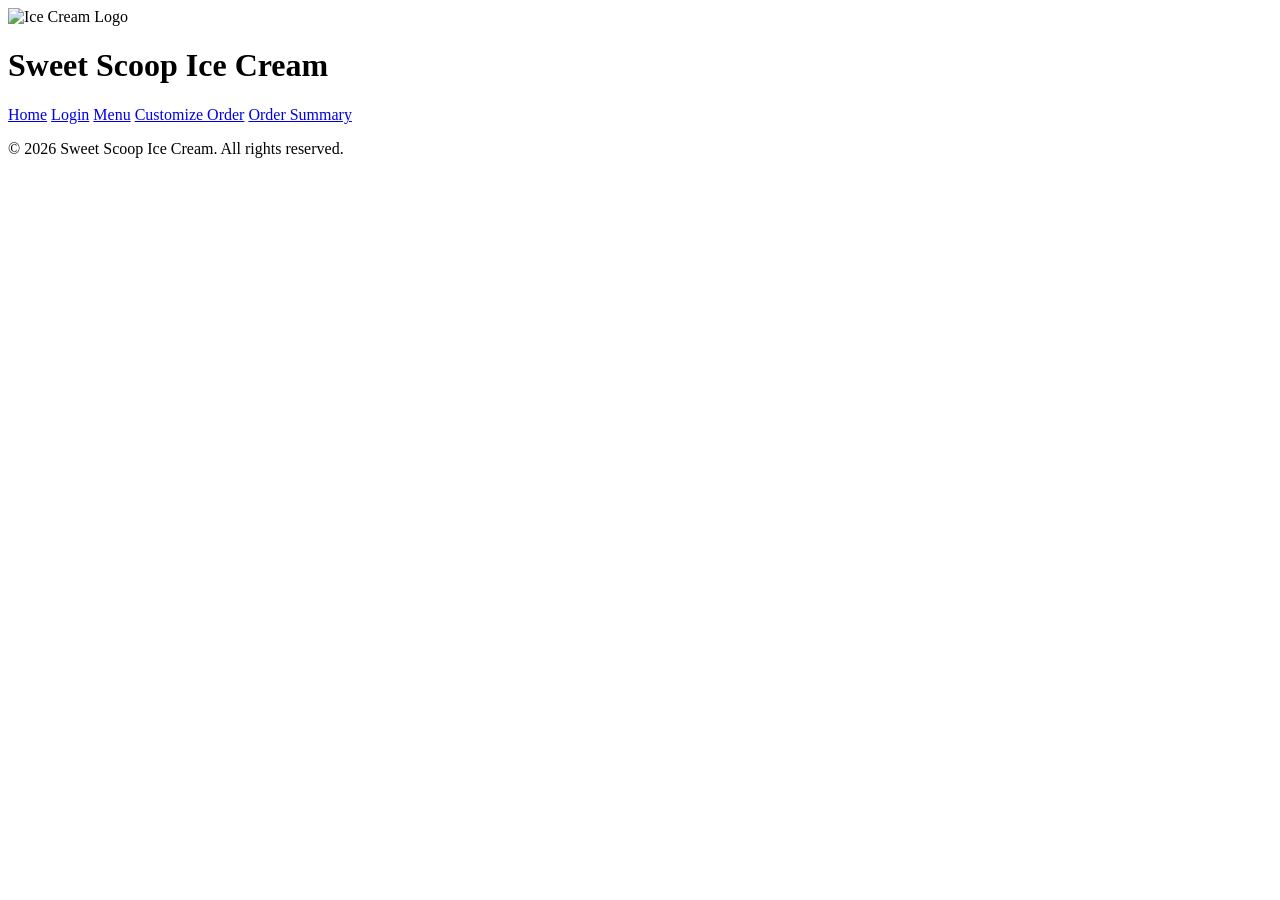
==== customize_order.html @ ccac729e "committing styles.css" ====
<!DOCTYPE html>
<html>

<head>
    <meta charset="UTF-8">
    <title>Sweet Scoop Ice Cream</title>
    <link rel = "stylesheet" href = "style.css">
</head>

<body>
    <header class = "header">
        <div class = "ice_cream_logo">
            <img src = "images/logo.png" alt = "Ice Cream Logo" width = "60">
            <h1>Sweet Scoop Ice Cream</h1>
        </div>
    </header>

<div class ="navbar">
    <a href = "index.html">Home</a>
    <a href = "login.html">Login</a>
    <a href = "menu_vew.html">Menu</a>
    <a href = "customize_order.html">Customize Order</a>
    <a href = "order_summary.html">Order Summary</a>
</div>


<main class="main-container">


<!--   WRITE CODE HERE-->



</main>
   



<footer class = "footer">
    <p>&copy; 2026 Sweet Scoop Ice Cream. All rights reserved.</p>
</footer>





</body>


</html>
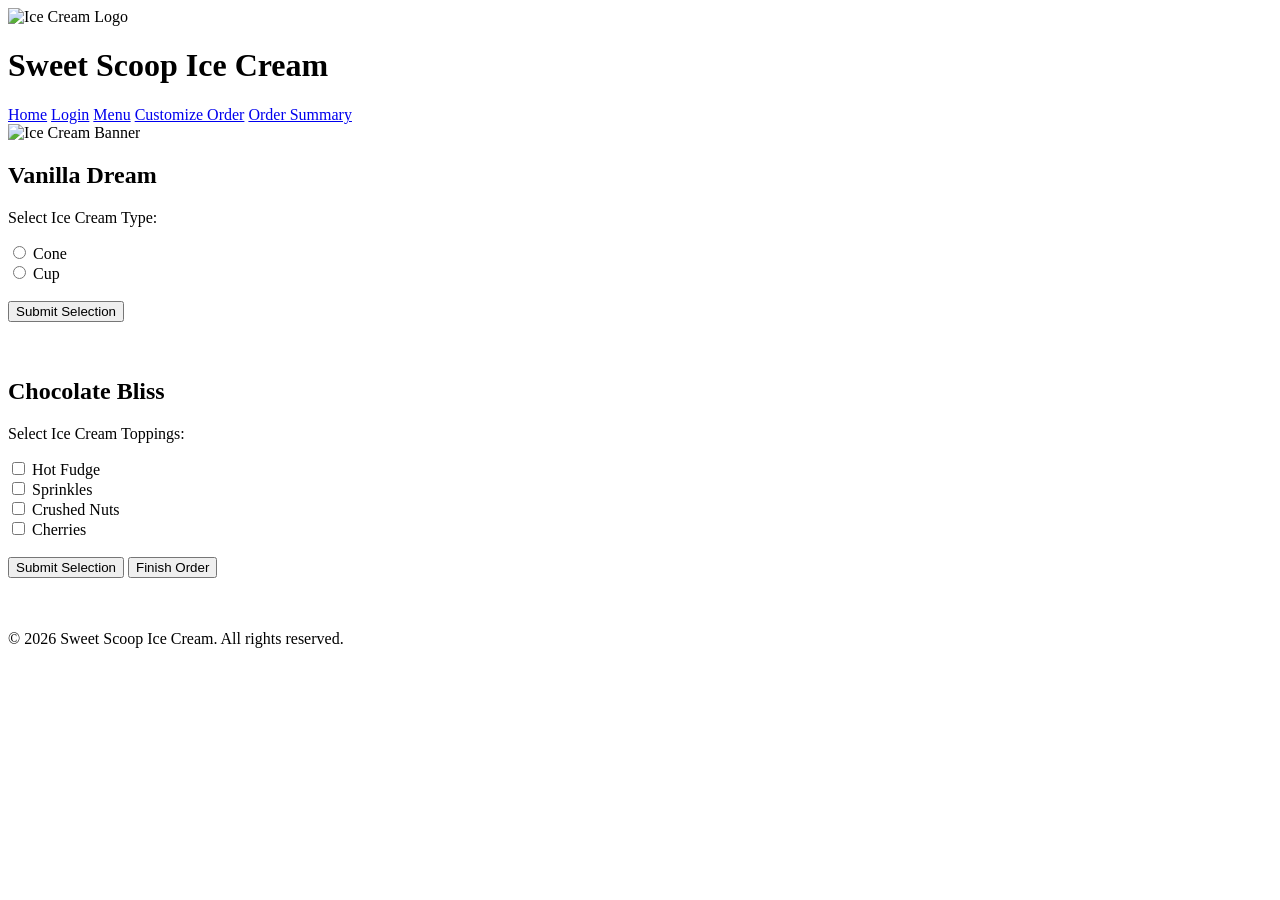
==== commit a4a94543: "updated login.html" ====
--- a/customize_order.html
+++ b/customize_order.html
@@ -25,9 +25,56 @@
 
 
 <main class="main-container">
+    <img src="images/banner.jpg" alt="Ice Cream Banner" class="banner-image">
+
+    <form>
+        <section>
+            <h2>Vanilla Dream</h2>
+            <p> Select Ice Cream Type:</p>
+            <input type="radio" id="cone" name="type_of_vanilla_ice_cream" value = "Cone">
+            <label for="cone">Cone</label>
+            <br>
+            <input type="radio" id="cup" name="type_of_vanilla_ice_cream" value = "Cup">
+            <label for="cup">Cup</label>
+            <br><br>
+
+            <button type="button">Submit Selection</button>
+  
+        </section>
+        <br><br>
+
+        <section>
+            <h2>Chocolate Bliss</h2>
+            <p> Select Ice Cream Toppings:</p>
+            <input type="checkbox" id="hot_fudge" name="topping" value = "Hot Fudge">
+            <label for="hot_fudge">Hot Fudge</label>
+            <br>
+            
+            <input type="checkbox" id="sprinkles" name="toppings" value = "Sprinkles">
+            <label for="sprinkles">Sprinkles</label>
+            <br>
 
 
-<!--   WRITE CODE HERE-->
+            <input type="checkbox" id="crushed_nuts" name="toppings" value = "Crushed Nuts">
+            <label for="crushed_nuts">Crushed Nuts</label>
+            <br>
+
+
+            <input type="checkbox" id="cherries" name="toppings" value = "Cherries">
+            <label for="cherries">Cherries</label>
+            <br><br>
+            <button type="button">Submit Selection</button>
+
+
+
+
+            <button type="submit">Finish Order</button>
+        </section>
+        <br><br>
+
+    
+    
+    </form>
 
 
 
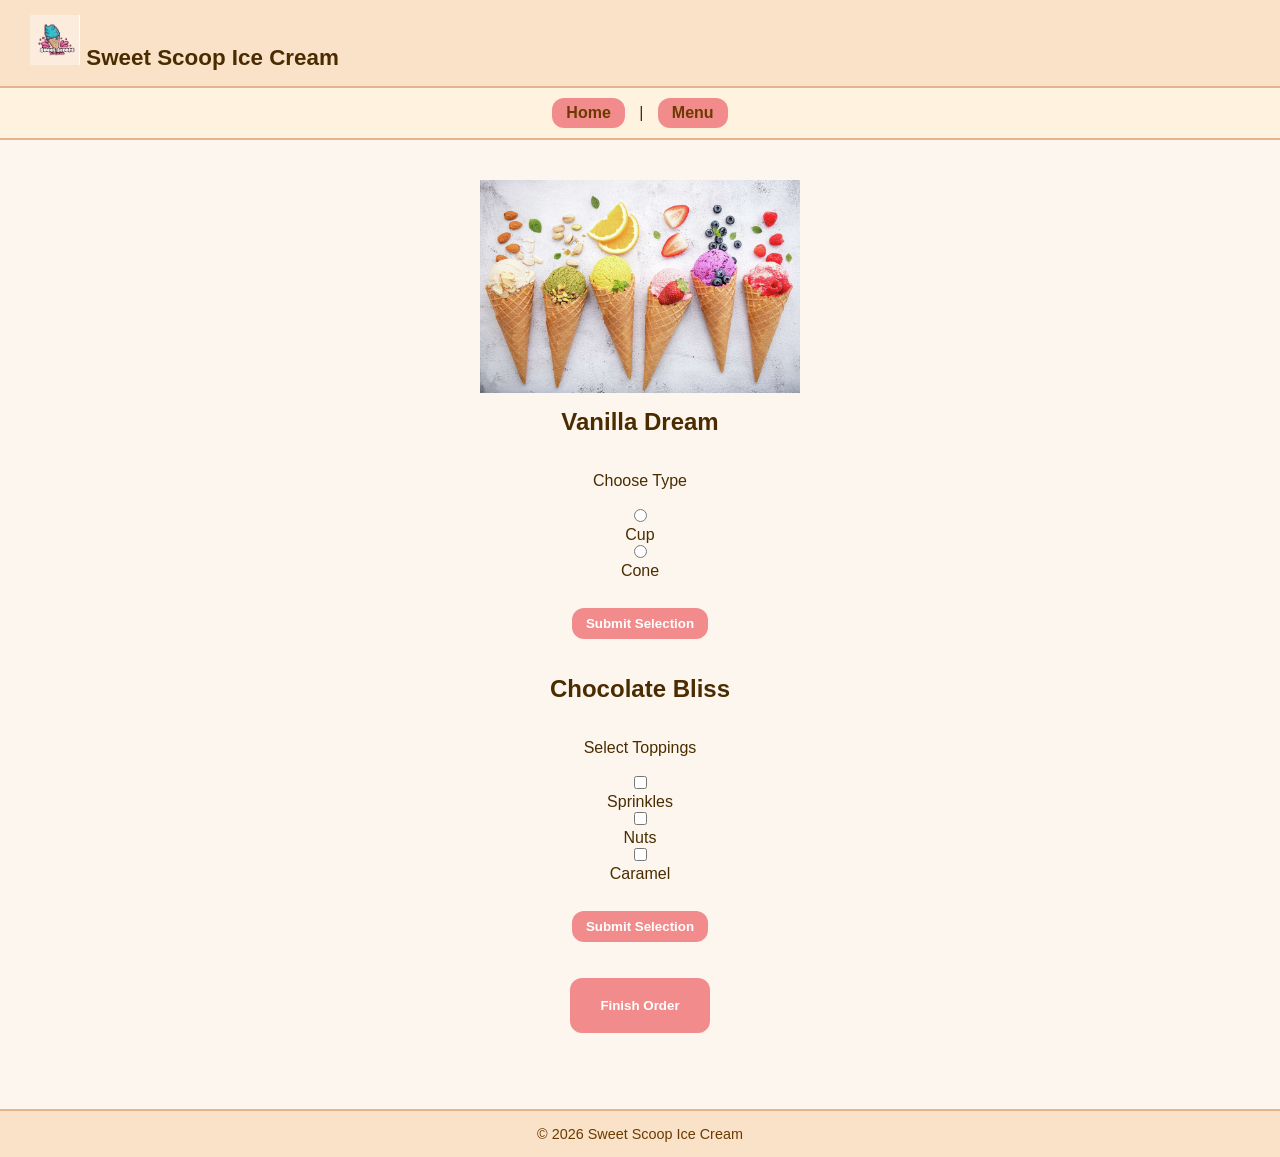
==== commit 0b015cf9: "changes to styles.css" ====
--- a/customize_order.html
+++ b/customize_order.html
@@ -4,71 +4,77 @@
 <head>
     <meta charset="UTF-8">
     <title>Sweet Scoop Ice Cream</title>
-    <link rel = "stylesheet" href = "style.css">
+    <link rel = "stylesheet" href = "styles.css">
 </head>
 
 <body>
     <header class = "header">
         <div class = "ice_cream_logo">
-            <img src = "images/logo.png" alt = "Ice Cream Logo" width = "60">
-            <h1>Sweet Scoop Ice Cream</h1>
+            <h1>
+            <img class="logo-image" src="images/logo.jpeg" alt="Ice Cream Logo">
+            Sweet Scoop Ice Cream</h1>
         </div>
     </header>
 
 <div class ="navbar">
-    <a href = "index.html">Home</a>
-    <a href = "login.html">Login</a>
+    <a href = "index.html">Home</a> |
     <a href = "menu_vew.html">Menu</a>
-    <a href = "customize_order.html">Customize Order</a>
-    <a href = "order_summary.html">Order Summary</a>
+
 </div>
 
 
 <main class="main-container">
-    <img src="images/banner.jpg" alt="Ice Cream Banner" class="banner-image">
+    <div class="customize-wrap">
+    <img class="banner-image" src="images/Picture2.jpeg" alt="Ice Cream Banner">
 
     <form>
         <section>
             <h2>Vanilla Dream</h2>
-            <p> Select Ice Cream Type:</p>
-            <input type="radio" id="cone" name="type_of_vanilla_ice_cream" value = "Cone">
-            <label for="cone">Cone</label>
+            <br><br>
+            <p> Choose Type</p>
             <br>
             <input type="radio" id="cup" name="type_of_vanilla_ice_cream" value = "Cup">
+            <br>
             <label for="cup">Cup</label>
+            <br>
+            <input type="radio" id="cone" name="type_of_vanilla_ice_cream" value = "Cone">
+            <br>
+            <label for="cone">Cone</label>
             <br><br>
 
-            <button type="button">Submit Selection</button>
+            <button type="button" class = "submit-selection-button">Submit Selection</button>
   
         </section>
         <br><br>
 
         <section>
             <h2>Chocolate Bliss</h2>
-            <p> Select Ice Cream Toppings:</p>
-            <input type="checkbox" id="hot_fudge" name="topping" value = "Hot Fudge">
-            <label for="hot_fudge">Hot Fudge</label>
+            <br><br>
+            <p> Select Toppings</p>
             <br>
-            
-            <input type="checkbox" id="sprinkles" name="toppings" value = "Sprinkles">
+            <input type="checkbox" id="sprinkles" name="topping" value = "Sprinkles">
+            <br>
             <label for="sprinkles">Sprinkles</label>
             <br>
 
 
-            <input type="checkbox" id="crushed_nuts" name="toppings" value = "Crushed Nuts">
-            <label for="crushed_nuts">Crushed Nuts</label>
+            <input type="checkbox" id="nuts" name="toppings" value = "Nuts">
+            <br>
+            <label for="nuts">Nuts</label>
             <br>
 
 
-            <input type="checkbox" id="cherries" name="toppings" value = "Cherries">
-            <label for="cherries">Cherries</label>
+            <input type="checkbox" id="caramel" name="toppings" value = "Caramel">
+            <br>
+            <label for="caramel">Caramel</label>
             <br><br>
-            <button type="button">Submit Selection</button>
+            <button type="button" class = "submit-selection-button">Submit Selection</button>
+  
+            <br><br>
 
 
 
-
-            <button type="submit">Finish Order</button>
+            <button type="submit" class= "finish-order-button">Finish Order</button>
         </section>
         <br><br>
 
@@ -76,7 +82,7 @@
     
     </form>
 
-
+    </div>
 
 </main>
    
@@ -84,7 +90,7 @@
 
 
 <footer class = "footer">
-    <p>&copy; 2026 Sweet Scoop Ice Cream. All rights reserved.</p>
+    <p>&copy; 2026 Sweet Scoop Ice Cream</p>
 </footer>
 
 
--- a/styles.css
+++ b/styles.css
@@ -0,0 +1,397 @@
+/* --Global-- */
+
+* {
+    margin: 0;
+    padding: 0;
+    box-sizing: border-box;
+}
+
+/* --Body-- */
+
+body {
+    font-family: Arial, sans-serif;
+    background-color: #fdf6ee;
+    color: #4a2c00;
+}
+
+/* --header-- */
+
+.header {
+    background-color: #f9e2c8;
+    display: flex;
+    flex-direction: row;
+    align-items: center;
+    justify-content: flex-start;
+    gap: 10px;
+    padding: 15px 30px;
+    border-bottom: 2px solid #e4b48c;
+}
+
+.header img {
+    width: 50px;
+    height: 50px;
+}
+
+.header h1 {
+    font-size: 1.4rem;
+    color: #4a2c00;
+}
+
+/* --navbar-- */
+.navbar {
+    background-color: #fff3e0;
+    text-align: center;
+    padding: 10px;
+    border-bottom: 2px solid #e4b48c;
+}
+
+.navbar a {
+    text-decoration: none;
+    color: #6b3a00;
+    background-color: #f28c8c;
+    font-weight: bold;
+    margin: 0 10px;
+    border-radius: 12px;
+    padding: 6px 14px;
+    display: inline-block;
+}
+
+.navbar a:hover {
+    background-color: #e07070;
+}
+
+.navbar span {
+    color: #c49a6c;
+    margin: 0 2px;
+}
+
+/* --Main layout container-- */
+
+.main-container {
+    display: flex;
+    flex-direction: column;
+    align-items: center;
+    padding: 20px;
+    max-width: 1100px;
+    margin: 0 auto;
+    text-align: center;
+}
+
+/* Homepage sections */
+
+.section-box {
+    background-color: #fff8ee;
+    border-radius: 25px;
+    text-align: center;
+    padding: 25px;
+    margin-bottom: 40px;
+    box-shadow: 0 4px 12px rgba(0, 0, 0, 0.1);
+    width: 100%;
+    max-width: 700px;
+}
+
+.section-box h2 {
+    text-align: center;
+    margin-bottom: 15px;
+    color: #4a2c00;
+    font-size: 1.3rem;
+}
+
+.section-box p {
+    color: #6b3a00;
+    line-height: 1.6;
+    font-size: 0.95rem;
+}
+
+.section-box ul {
+    list-style: disc;
+    text-align: left;
+    display: inline-block;
+    color: #6b3a00;
+    line-height: 1.8;
+}
+
+/* Footer */
+
+.footer {
+    background-color: #f9e2c8;
+    text-align: center;
+    padding: 15px;
+    border-top: 2px solid #e4b48c;
+    color: #6b3a00;
+    font-size: 0.9rem;
+    margin-top: 20px;
+}
+
+/* --LOGIN PAGE (Login.html)-- */
+.login-form {
+    text-align: center;
+    margin-bottom: 70px;
+}
+
+.login-form input {
+    background-color: #fff8ee;
+}
+
+.login-button {
+    background-color: #f28c8c;
+    border-radius: 12px;
+    color: white;
+    font-weight: bold;
+    padding: 8px 14px;
+    cursor: pointer;
+    border: none;
+}
+
+.forgot-password-wrapper {
+    display: flex;
+    justify-content: center;
+    align-items: center;
+    gap: 10px;
+}
+
+/* --MENU VIEW PAGE (menu_view.html)-- */
+
+.season-select-container {
+    text-align: center;
+    margin: 20px 0 10px 0;
+    width: 100%;
+}
+
+.season-select-container label {
+    display: block;
+    font-weight: bold;
+    color: #4a2c00;
+    margin-bottom: 6px;
+}
+
+select {
+    background-color: #fff8ee;
+    border-radius: 10px;
+    padding: 6px 10px;
+    border: 1px solid #e4b48c;
+    font-size: 0.95rem;
+    color: #4a2c00;
+}
+
+.menu-section {
+    background-color: #fff8ee;
+    border-radius: 25px;
+    padding: 25px;
+    margin-bottom: 40px;
+    box-shadow: 0 4px 12px rgba(0, 0, 0, 0.1);
+    width: 100%;
+    max-width: 900px;
+    text-align: center;
+}
+.menu-section h2 {
+    text-align: center;
+    margin-bottom: 20px;
+    color: #4a2c00;
+    font-size: 1.3rem;
+}
+
+.tile {
+    background-color: #ffffff;
+    border: 1px solid #f0d0a0;
+    border-radius: 20px;
+    padding: 15px;
+    margin: 15px;
+    box-shadow: 0 3px 8px rgba(0,0,0,0.1);
+    display: inline-block;
+    vertical-align: top;
+    width: 220px;
+    text-align: center;
+}
+
+.tile img {
+    width: 150px;
+    height: 120px;
+    margin-bottom: 8px;
+}
+
+.tile h3 {
+    font-size: 1rem;
+    color: #4a2c00;
+    margin-bottom: 4px;
+}
+
+.tile p {
+    font-size: 0.82rem;
+    color: #6b3a00;
+    margin-bottom: 4px;
+    line-height: 1.4;
+}
+
+.tile .category {
+    font-style: italic;
+    font-size: 0.8rem;
+    color: #a07040;
+    margin-bottom: 6px;
+}
+
+.customize-link {
+    display: inline-block;
+    background-color: #f28c8c;
+    color: white;
+    font-weight: bold;
+    border-radius: 12px;
+    padding: 8px 14px;
+    text-decoration: none;
+    font-size: 0.85rem;
+    margin-top: 8px;
+}
+
+.customize-link:hover {
+    background-color: #e07070;
+}
+
+/* Seasonal items */
+
+.seasonal-tile {
+    background-color: #fff0e0;
+    border: 1px solid #f0d0a0;
+    border-radius: 20px;
+    padding: 15px;
+    margin: 15px;
+    box-shadow: 0 3px 8px rgba(0,0,0,0.1);
+    display: inline-block;
+    vertical-align: top;
+    width: 220px;
+    text-align: center;
+}   
+
+.seasonal-tile img {
+    width: 150px;
+    height: 120px;
+    margin-bottom: 8px;
+}
+
+.seasonal-tile h3 {
+    font-size: 0.95rem;
+    color: #4a2c00;
+    margin-bottom: 4px;
+}
+
+.seasonal-tile p {
+    font-size: 0.85rem;
+    color: #6b3a00;
+    margin-bottom: 8px;
+}
+
+.btn-add {
+    background-color: #f28c8c;
+    color: white;
+    font-weight: bold;
+    border: none;
+    border-radius: 12px;
+    padding: 8px 14px;
+    cursor: pointer;
+    font-size: 0.85rem;
+    margin: 3px;
+}
+
+.btn-add:hover {
+    background-color: #e07070;
+}
+
+.btn-remove {
+    background-color: #c94c4c;
+    color: white;
+    font-weight: bold;
+    border: none;
+    border-radius: 12px;
+    padding: 8px 14px;
+    cursor: pointer;
+    font-size: 0.85rem;
+    margin: 3px;
+}
+
+.btn-remove:hover {
+    background-color: #b03a3a;
+}
+
+/* --CUSTOMIZE ORDER PAGE (customize_order.html)-- */
+/* -customize order specific classes- */
+
+.banner-image {
+    display: block;
+    margin: 20px auto 15px auto;
+    width: 320px;
+    height: auto;
+}
+
+.customize-wrap {
+    width: 100%;
+    max-width: 420px;
+    text-align: center;
+}
+
+.submit-selection-button {
+    background-color: #f28c8c;
+    color: white;
+    font-weight: bold;
+    border: none;
+    border-radius: 12px;
+    padding: 8px 14px;
+    cursor: pointer;
+    margin-top: 10px;
+}
+
+.finish-order-button {
+    background-color: #f28c8c;
+    color: white;
+    font-weight: bold;
+    border: none;
+    border-radius: 12px;
+    padding: 20px 30px;
+    cursor: pointer;
+    margin-top: 18px;
+}
+
+
+/* --ORDER SUMMARY PAGE (order_summary.html)-- */
+/* -order summary specific classes- */
+
+.summary-container {
+    display: flex;
+    flex-direction: column;
+    align-items: center;
+    padding: 20px;
+    max-width: 1100px;
+    margin: 0 auto;
+    text-align: center;
+}
+
+.order-table {
+    border-collapse: collapse;
+    background-color: #fff8ee;
+    margin: 0 auto 20px auto;
+    text-align: left;
+}
+
+.order-table th, .order-table td {
+    border: 1px solid black;
+    padding: 10px 15px;     
+    font-size: 0.95rem;
+    color: #4a2c00;
+}
+
+.edit-order-btn, .confirm-order-btn {
+    background-color: #f28c8c;
+    color: white;
+    font-weight: bold;
+    border: none;
+    border-radius: 12px;
+    padding: 8px 14px;
+    cursor: pointer;
+    font-size: 0.93rem;
+    margin: 5px;
+    text-decoration: none;
+    display: inline-block;
+}
+
+.edit-order-btn:hover,
+.confirm-order-btn:hover {
+    background-color: #e07070;
+}
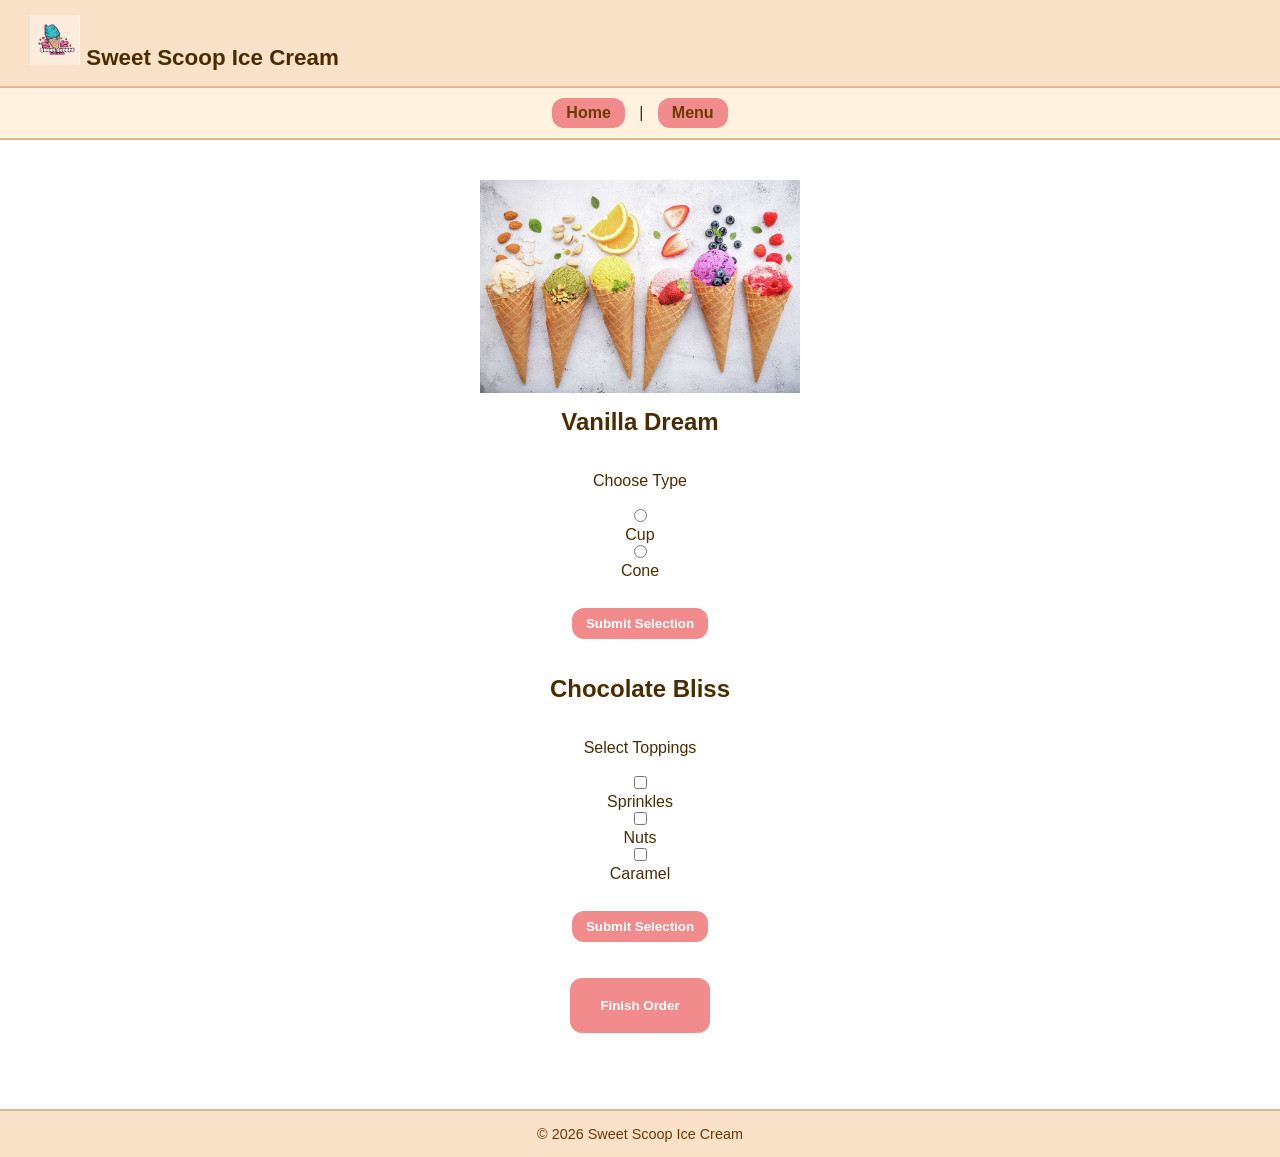
==== commit 76ce1ffc: "Updated styles.css" ====
--- a/customize_order.html
+++ b/customize_order.html
@@ -18,7 +18,7 @@
 
 <div class ="navbar">
     <a href = "index.html">Home</a> |
-    <a href = "menu_vew.html">Menu</a>
+    <a href = "menu_view.html">Menu</a>
 
 </div>
 
--- a/styles.css
+++ b/styles.css
@@ -10,7 +10,7 @@
 
 body {
     font-family: Arial, sans-serif;
-    background-color: #fdf6ee;
+    background-color: #ffffff;
     color: #4a2c00;
 }
 
@@ -87,7 +87,12 @@
     margin-bottom: 40px;
     box-shadow: 0 4px 12px rgba(0, 0, 0, 0.1);
     width: 100%;
-    max-width: 700px;
+    max-width: 1100px;
+    margin: 30px auto;
+}
+
+.featured-box {
+    max-width: 250px;
 }
 
 .section-box h2 {
@@ -183,6 +188,7 @@
     width: 100%;
     max-width: 900px;
     text-align: center;
+    font-size: 0;
 }
 .menu-section h2 {
     text-align: center;
@@ -202,6 +208,7 @@
     vertical-align: top;
     width: 220px;
     text-align: center;
+    font-size: 16px;
 }
 
 .tile img {
@@ -257,6 +264,7 @@
     box-shadow: 0 3px 8px rgba(0,0,0,0.1);
     display: inline-block;
     vertical-align: top;
+    font-size: 16px;
     width: 220px;
     text-align: center;
 }   
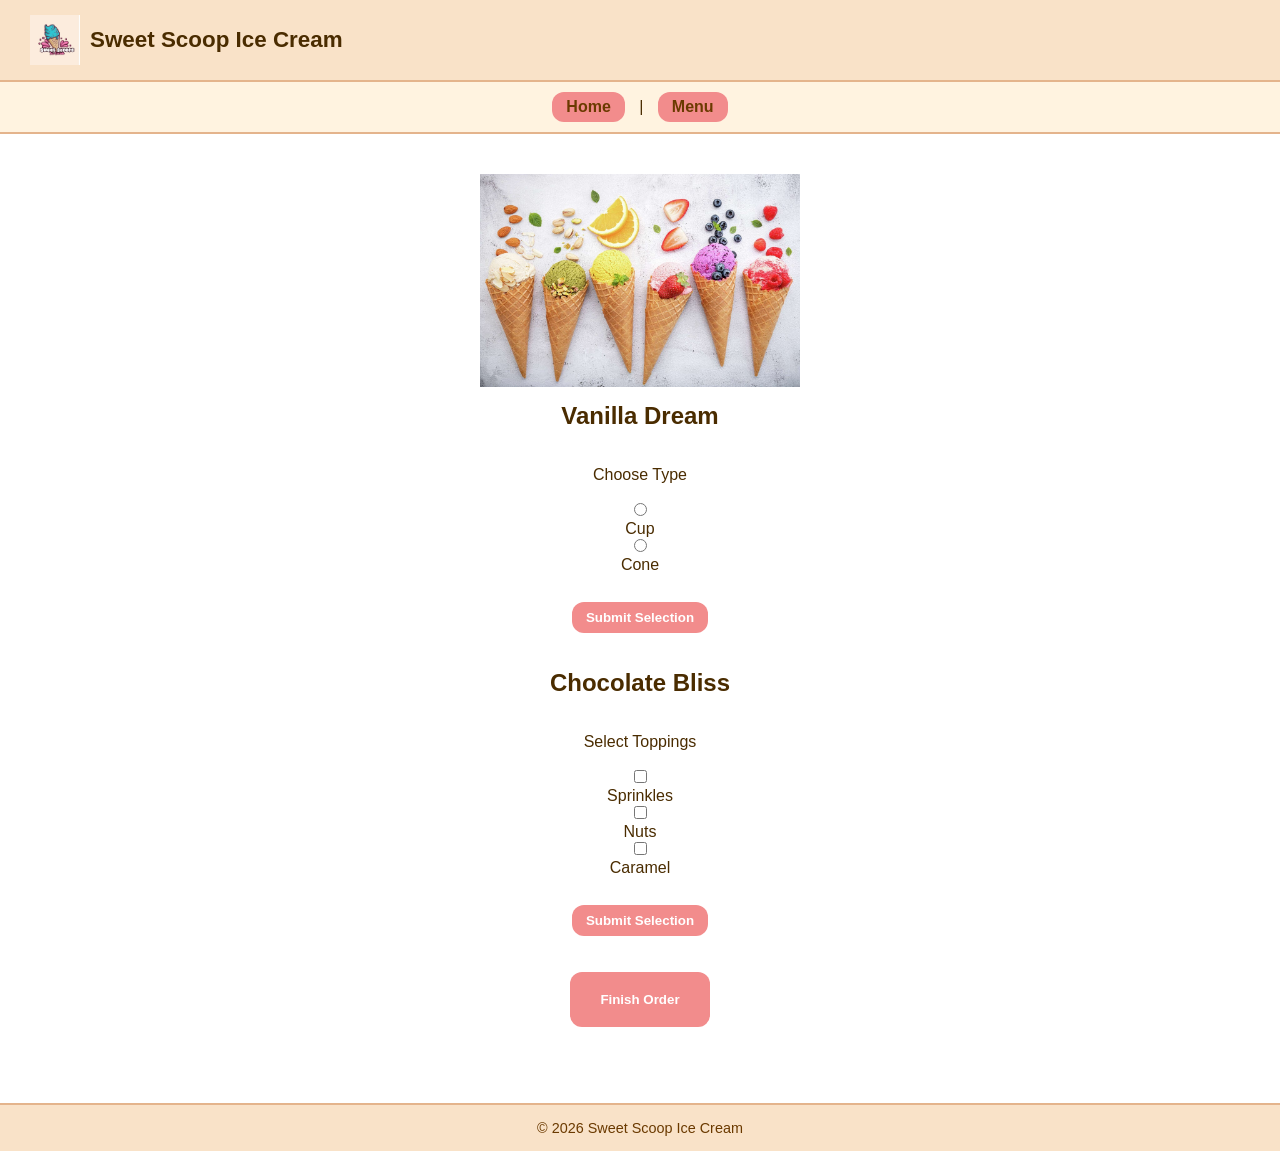
==== commit 65fb79e1: "order summary" ====
--- a/customize_order.html
+++ b/customize_order.html
@@ -9,11 +9,8 @@
 
 <body>
     <header class = "header">
-        <div class = "ice_cream_logo">
-            <h1>
-            <img class="logo-image" src="images/logo.jpeg" alt="Ice Cream Logo">
-            Sweet Scoop Ice Cream</h1>
-        </div>
+        <img class="logo-image" src="images/logo.jpeg" alt="Ice Cream Logo">
+            <h1>Sweet Scoop Ice Cream</h1>
     </header>
 
 <div class ="navbar">
--- a/styles.css
+++ b/styles.css
@@ -74,7 +74,6 @@
     padding: 20px;
     max-width: 1100px;
     margin: 0 auto;
-    text-align: center;
 }
 
 /* Homepage sections */
@@ -187,9 +186,22 @@
     box-shadow: 0 4px 12px rgba(0, 0, 0, 0.1);
     width: 100%;
     max-width: 900px;
-    text-align: center;
-    font-size: 0;
-}
+}
+
+.menu-section:first-of-type {
+    text-align: left;
+}
+
+
+.menu-section:first-of-type h2 {
+    text-align: center;
+}
+
+
+.menu-section:last-of-type {
+    text-align: center;
+}
+
 .menu-section h2 {
     text-align: center;
     margin-bottom: 20px;
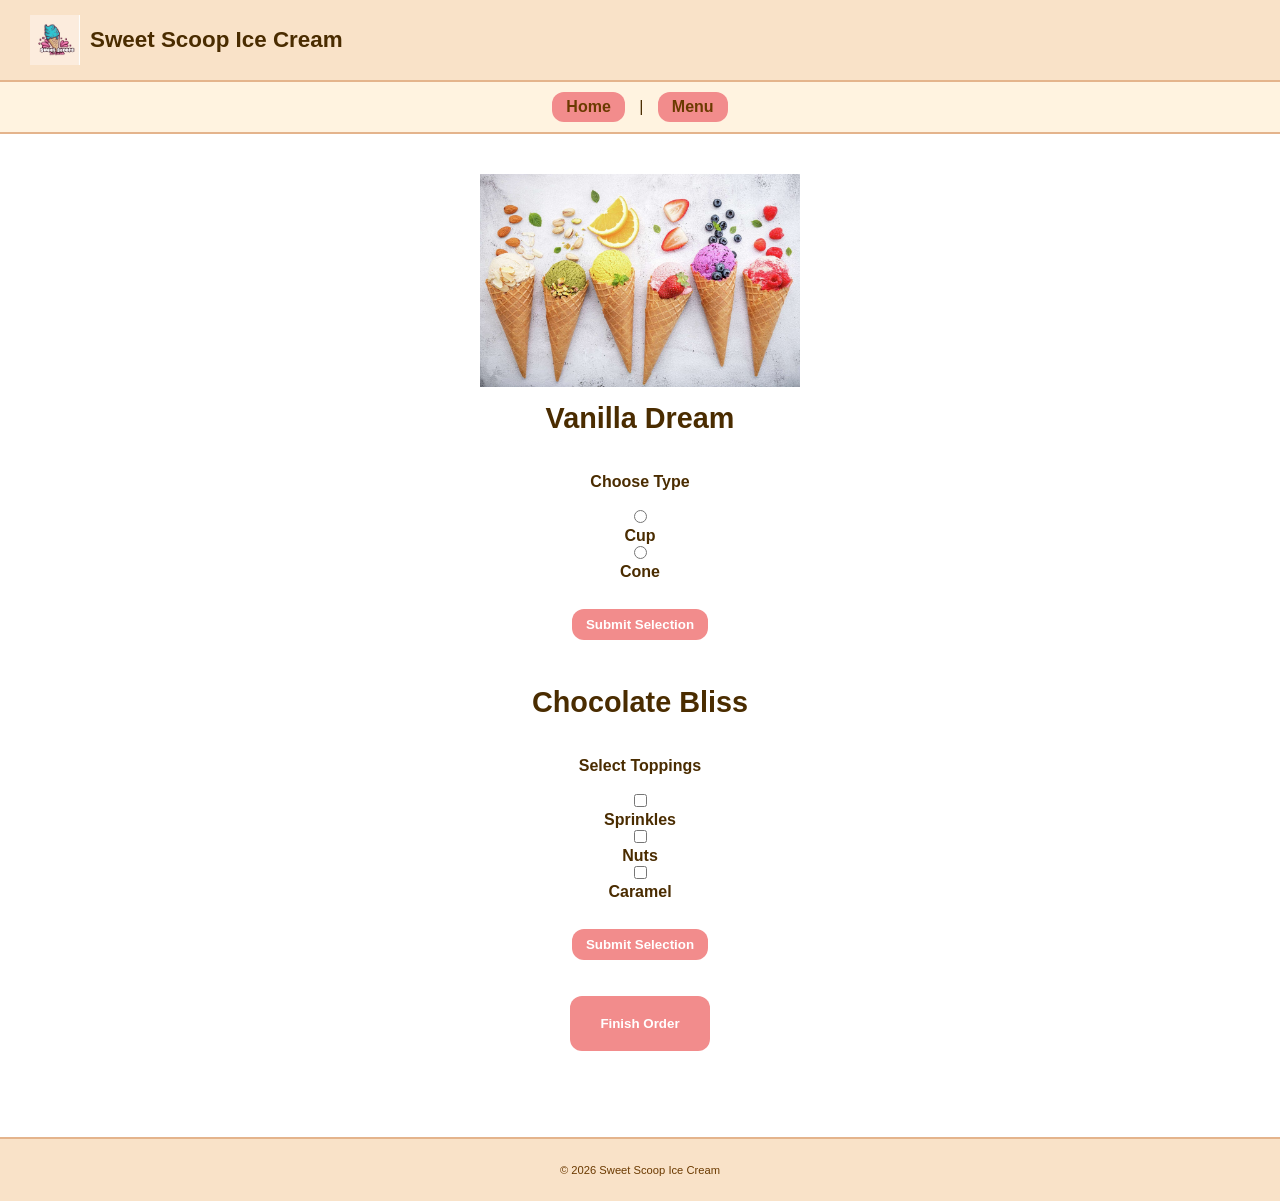
==== commit 33bce0de: "jfdjhfd" ====
--- a/customize_order.html
+++ b/customize_order.html
@@ -24,7 +24,7 @@
     <div class="customize-wrap">
     <img class="banner-image" src="images/Picture2.jpeg" alt="Ice Cream Banner">
 
-    <form>
+    <form action ="order_summary.html">
         <section>
             <h2>Vanilla Dream</h2>
             <br><br>
--- a/styles.css
+++ b/styles.css
@@ -12,6 +12,14 @@
     font-family: Arial, sans-serif;
     background-color: #ffffff;
     color: #4a2c00;
+
+    min-height: 100vh;
+    display: flex;
+    flex-direction: column;
+}
+
+main {
+    flex: 1;
 }
 
 /* --header-- */
@@ -74,6 +82,14 @@
     padding: 20px;
     max-width: 1100px;
     margin: 0 auto;
+    text-align: center;
+
+}
+
+.main-container h2 {
+  text-align: center;
+  font-size: 1.8rem;
+  margin: 10px 0 2px 0;
 }
 
 /* Homepage sections */
@@ -83,11 +99,11 @@
     border-radius: 25px;
     text-align: center;
     padding: 25px;
-    margin-bottom: 40px;
     box-shadow: 0 4px 12px rgba(0, 0, 0, 0.1);
     width: 100%;
     max-width: 1100px;
-    margin: 30px auto;
+    margin: 30px auto 40px auto;
+
 }
 
 .featured-box {
@@ -120,11 +136,11 @@
 .footer {
     background-color: #f9e2c8;
     text-align: center;
-    padding: 15px;
+    padding: 25px 0;
     border-top: 2px solid #e4b48c;
     color: #6b3a00;
-    font-size: 0.9rem;
-    margin-top: 20px;
+    font-size: 0.7rem;
+    margin-top: 30px;
 }
 
 /* --LOGIN PAGE (Login.html)-- */
@@ -133,9 +149,7 @@
     margin-bottom: 70px;
 }
 
-.login-form input {
-    background-color: #fff8ee;
-}
+
 
 .login-button {
     background-color: #f28c8c;
@@ -145,14 +159,44 @@
     padding: 8px 14px;
     cursor: pointer;
     border: none;
+    margin-top: 10px;
 }
 
 .forgot-password-wrapper {
-    display: flex;
-    justify-content: center;
-    align-items: center;
-    gap: 10px;
-}
+  display: flex;
+  justify-content: center;
+  align-items: center;
+  gap: 6px;
+  margin-top: 6px;
+  margin-bottom: 14px;
+}
+
+.forgot-password-wrapper input[type="text"],
+.forgot-password-wrapper input[type="password"] {
+  background-color: transparent;
+  border: none;
+}
+
+
+/* Labels ABOVE input */
+.login-form label {
+  display: block;
+  margin: 6px 0 2px 0;
+}
+
+/* Input boxes */
+.login-form input[type="text"],
+.login-form input[type="password"] {
+  display: block;
+  width: 180px;
+  margin: 0 auto 6px auto;
+  padding: 4px 8px;
+  background-color: #fff8ee;
+  border: 1px solid #e4b48c;
+  border-radius: 0px;
+}
+
+
 
 /* --MENU VIEW PAGE (menu_view.html)-- */
 
@@ -218,7 +262,7 @@
     box-shadow: 0 3px 8px rgba(0,0,0,0.1);
     display: inline-block;
     vertical-align: top;
-    width: 220px;
+    width: 250px;
     text-align: center;
     font-size: 16px;
 }
@@ -268,7 +312,7 @@
 /* Seasonal items */
 
 .seasonal-tile {
-    background-color: #fff0e0;
+    background-color: #ffffff;
     border: 1px solid #f0d0a0;
     border-radius: 20px;
     padding: 15px;
@@ -345,6 +389,7 @@
     width: 100%;
     max-width: 420px;
     text-align: center;
+    font-weight: bold;
 }
 
 .submit-selection-button {
@@ -398,20 +443,21 @@
 }
 
 .edit-order-btn, .confirm-order-btn {
-    background-color: #f28c8c;
-    color: white;
-    font-weight: bold;
-    border: none;
-    border-radius: 12px;
-    padding: 8px 14px;
-    cursor: pointer;
-    font-size: 0.93rem;
-    margin: 5px;
-    text-decoration: none;
-    display: inline-block;
+  background-color: #f28c8c;
+  color: white;
+  font-weight: bold;
+  border: none;
+  border-radius: 12px;
+  padding: 8px 14px;
+  cursor: pointer;
+  font-size: 0.93rem;
+  margin: 5px;
+  text-decoration: none;
+  display: inline-block;
 }
 
 .edit-order-btn:hover,
 .confirm-order-btn:hover {
     background-color: #e07070;
+
 }
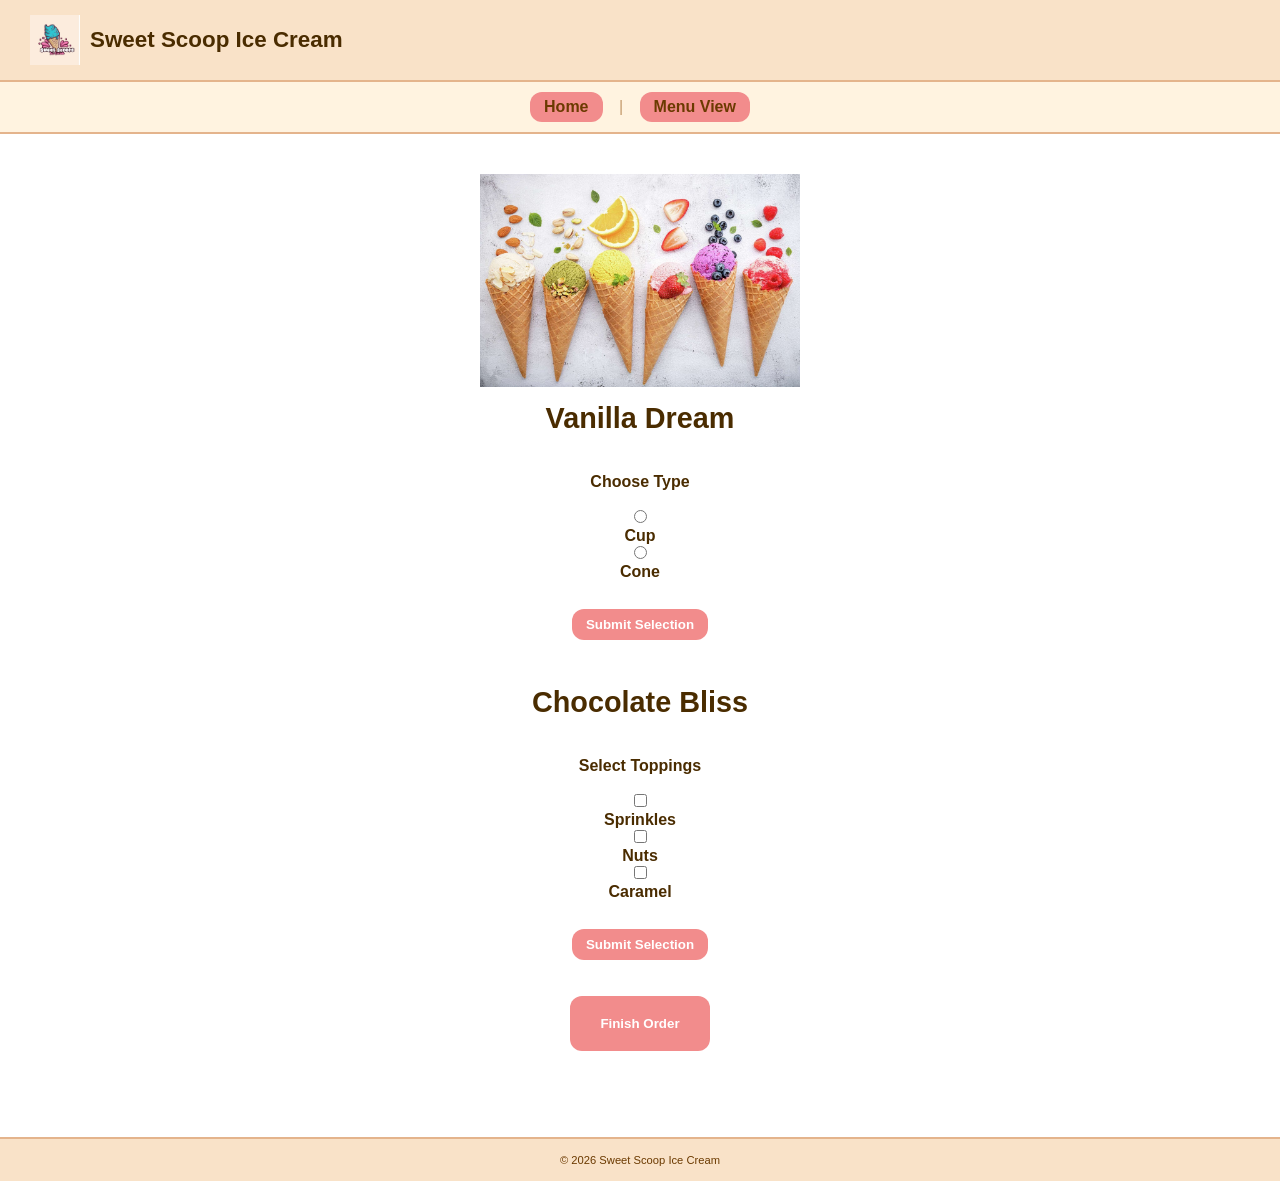
==== commit ca9457ba: "updated" ====
--- a/customize_order.html
+++ b/customize_order.html
@@ -13,10 +13,10 @@
             <h1>Sweet Scoop Ice Cream</h1>
     </header>
 
-<div class ="navbar">
-    <a href = "index.html">Home</a> |
-    <a href = "menu_view.html">Menu</a>
-
+<div class="navbar">
+  <a href="index.html">Home</a>
+  <span>|</span>
+  <a href="menu_view.html">Menu View</a>
 </div>
 
 
--- a/styles.css
+++ b/styles.css
@@ -136,7 +136,7 @@
 .footer {
     background-color: #f9e2c8;
     text-align: center;
-    padding: 25px 0;
+    padding: 15px;
     border-top: 2px solid #e4b48c;
     color: #6b3a00;
     font-size: 0.7rem;
@@ -230,6 +230,7 @@
     box-shadow: 0 4px 12px rgba(0, 0, 0, 0.1);
     width: 100%;
     max-width: 900px;
+    text-align: left; 
 }
 
 .menu-section:first-of-type {
@@ -433,6 +434,7 @@
     background-color: #fff8ee;
     margin: 0 auto 20px auto;
     text-align: left;
+    border: 1px solid black;
 }
 
 .order-table th, .order-table td {
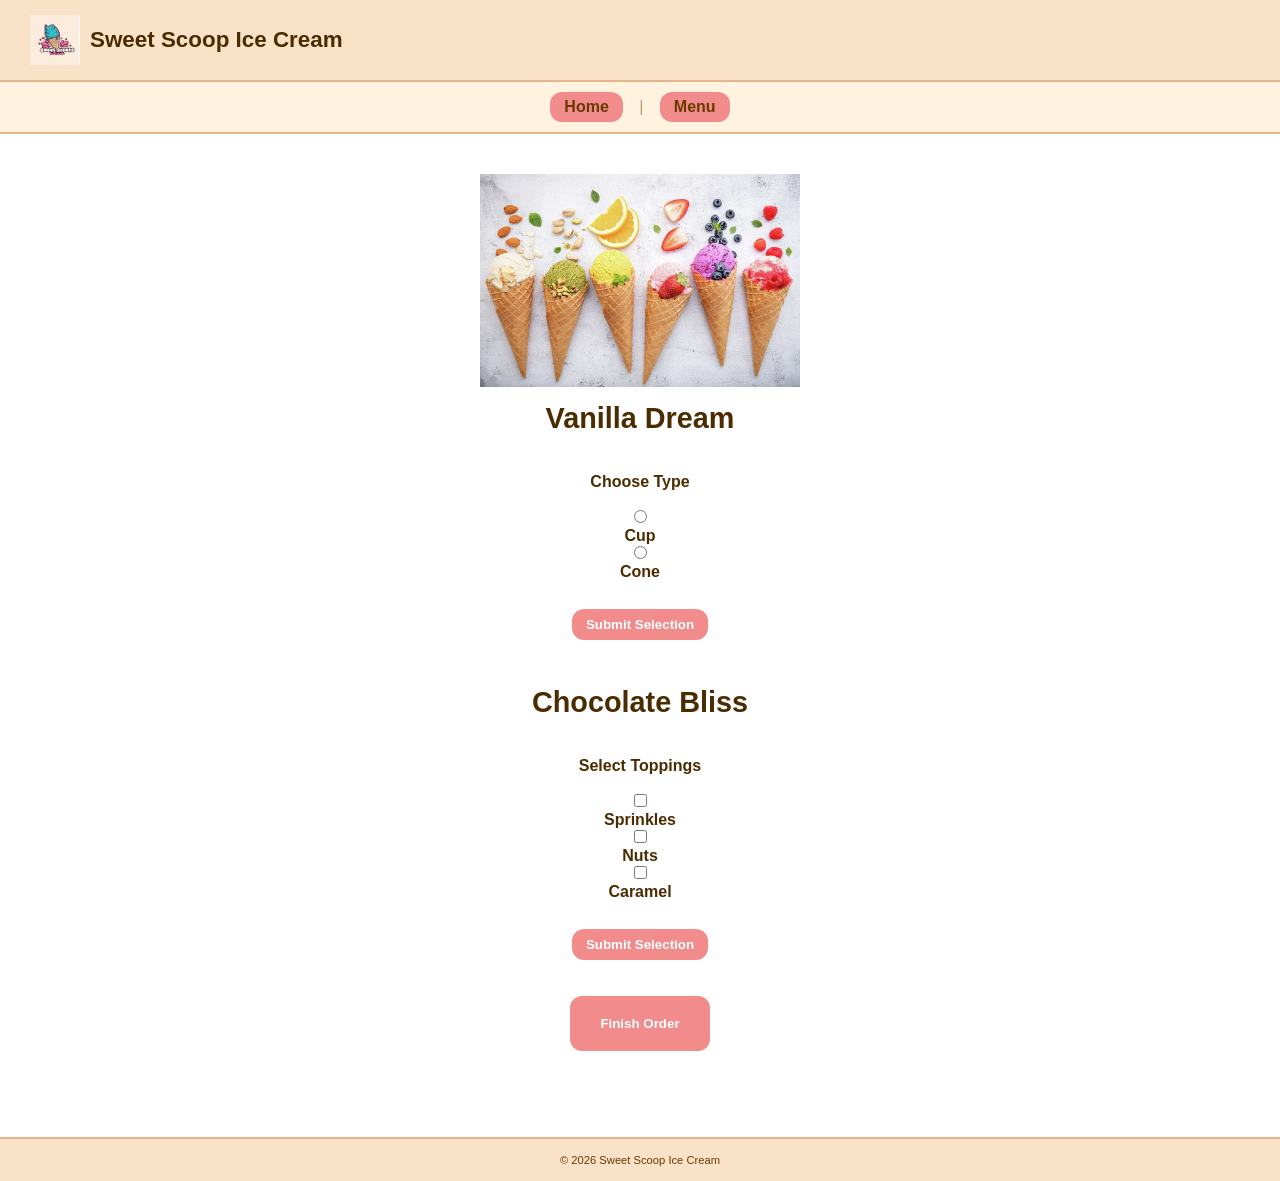
==== commit 8abb913c: "dd" ====
--- a/customize_order.html
+++ b/customize_order.html
@@ -16,7 +16,7 @@
 <div class="navbar">
   <a href="index.html">Home</a>
   <span>|</span>
-  <a href="menu_view.html">Menu View</a>
+  <a href="menu_view.html">Menu</a>
 </div>
 
 
--- a/styles.css
+++ b/styles.css
@@ -427,6 +427,10 @@
     max-width: 1100px;
     margin: 0 auto;
     text-align: center;
+}
+
+.summary-container h2 {
+    margin: 20px 0 25px 0;
 }
 
 .order-table {
